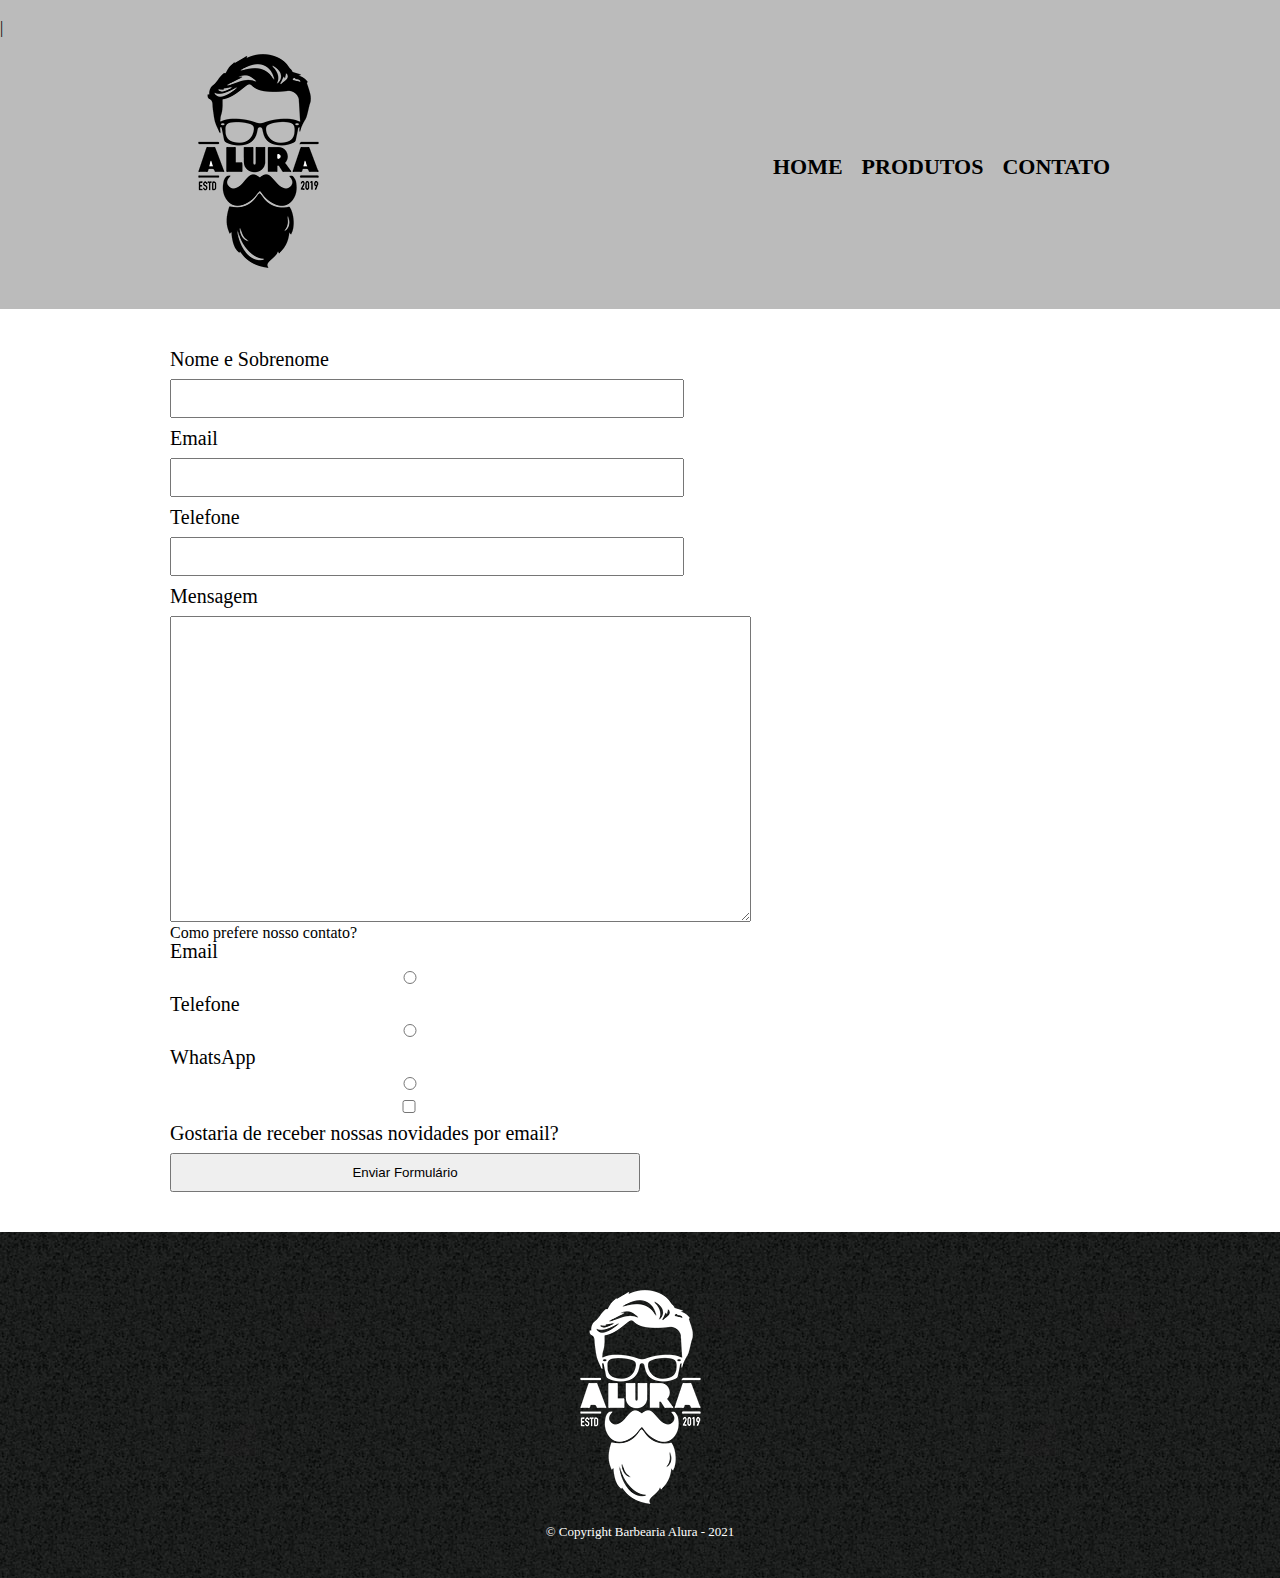
==== SITE BARBEARIA/contato.html @ 7ecb541d "Continuei o site" ====
<!DOCTYPE html>
<html lang="pt-br">
<head>
    <meta charset="UTF-8">
    <meta http-equiv="X-UA-Compatible" content="IE=edge">
    <meta name="viewport" content="width=device-width, initial-scale=1.0">
    <title>Contato - Barbearia Alura</title>
    <link rel="stylesheet" href="reset.css">
    <link rel="stylesheet" href="style.css">
</head>
<body>
    <header>
        |<div class="caixa">
            <h1><img src="logo.png"></h1>
            <nav>
                <ul>
                    <li><a href="index.html">Home</a></li>
                    <li><a href="produtos.html">Produtos</a></li>
                    <li><a href="contato.html">Contato</a></li>
                </ul>
            </nav>
        </div>
    </header>
    <main>
        <form>
            <label for="nomesobrenome">Nome e Sobrenome</label>
            <input type="text" id="nomesobrenome">

            <label for="email">Email</label>
            <input type="text" id="email">

            <label for="telefone">Telefone</label>
            <input type="text" id="telefone">

            <label for="mensagem">Mensagem</label>
            <textarea id="mensagem" cols="70" rows="20"></textarea>
                <div>
                    <p>Como prefere nosso contato?</p>
                    <label for="radio-email">Email</label>
                    <input type="radio" name="contato" value="email" id="radio-email">

                    <label for="radio-telefone">Telefone</label>
                    <input type="radio" name="contato" value="telefone" id="radio-telefone">

                    <label for="radio-whatsapp">WhatsApp</label>
                    <input type="radio" name="contato" value="whatsapp" id="radio-whatsapp">
                </div>
                <label><input type="checkbox"> Gostaria de receber nossas novidades por email?</label>

            <input type="submit" value="Enviar Formulário">
        </form>
    </main>
    <footer>
        <img src="logo-branco.png">
        <p class="copyright">&copy; Copyright Barbearia Alura - 2021</p>
    </footer>
</body>
</html>
---- SITE BARBEARIA/style.css ----
header {
    background: #bbbbbb;
    padding: 20px 0;
}
.caixa {
    position: relative;
    width: 940px;
    margin: 0 auto;
}
nav {
    position: absolute;
    top: 120px;
    right: 0;
}
nav li {
    display: inline;
}
nav a {
    text-transform: uppercase;
    color: #000000;
    font-weight: bold;
    font-size: 22px;
    text-decoration: none;
    margin: 0 0 0 15px;
}
nav a:hover {
    color: #c78c19;
    text-decoration: underline;
}
.produtos {
    width: 940px;
    margin: 0 auto;
    padding: 50px 0;
}
.produtos li {
    display: inline-block;
    text-align: center;
    width: 30%;
    vertical-align: top;
    margin: 0 1.5%;
    padding: 30px 20px;
    box-sizing: border-box;
    border: 2px solid #000000;
    border-radius: 10px;
}
.produtos li:hover{
    border-color: #c78c19;
}
.produtos li:active{
    border-color: green;
}
.produtos li:hover h2{
    font-size: 34px;
}
.produtos h2 {
   font-size: 30px;
   font-weight: bold; 
}
.produto-descriçao {
    font-size: 18px;
}
.produto-preço {
    font-size: 22px;
    font-weight: bold;
    margin-top: 10px;
}
footer {
    background: url("bg.jpg");
    text-align: center;
    padding: 40px 0;
}
.copyright {
    color: #ffffff;
    font-size: 13px;
}
main {
    width: 940px;
    margin: 0 auto;
}
form {
    margin: 40px 0;
}
form label {
    display: block;
    font-size: 20px;
    margin-bottom: 10px;
}
form input {
    display: block;
    margin-bottom: 10px;
    padding: 10px 20px;
    width: 50%;
}
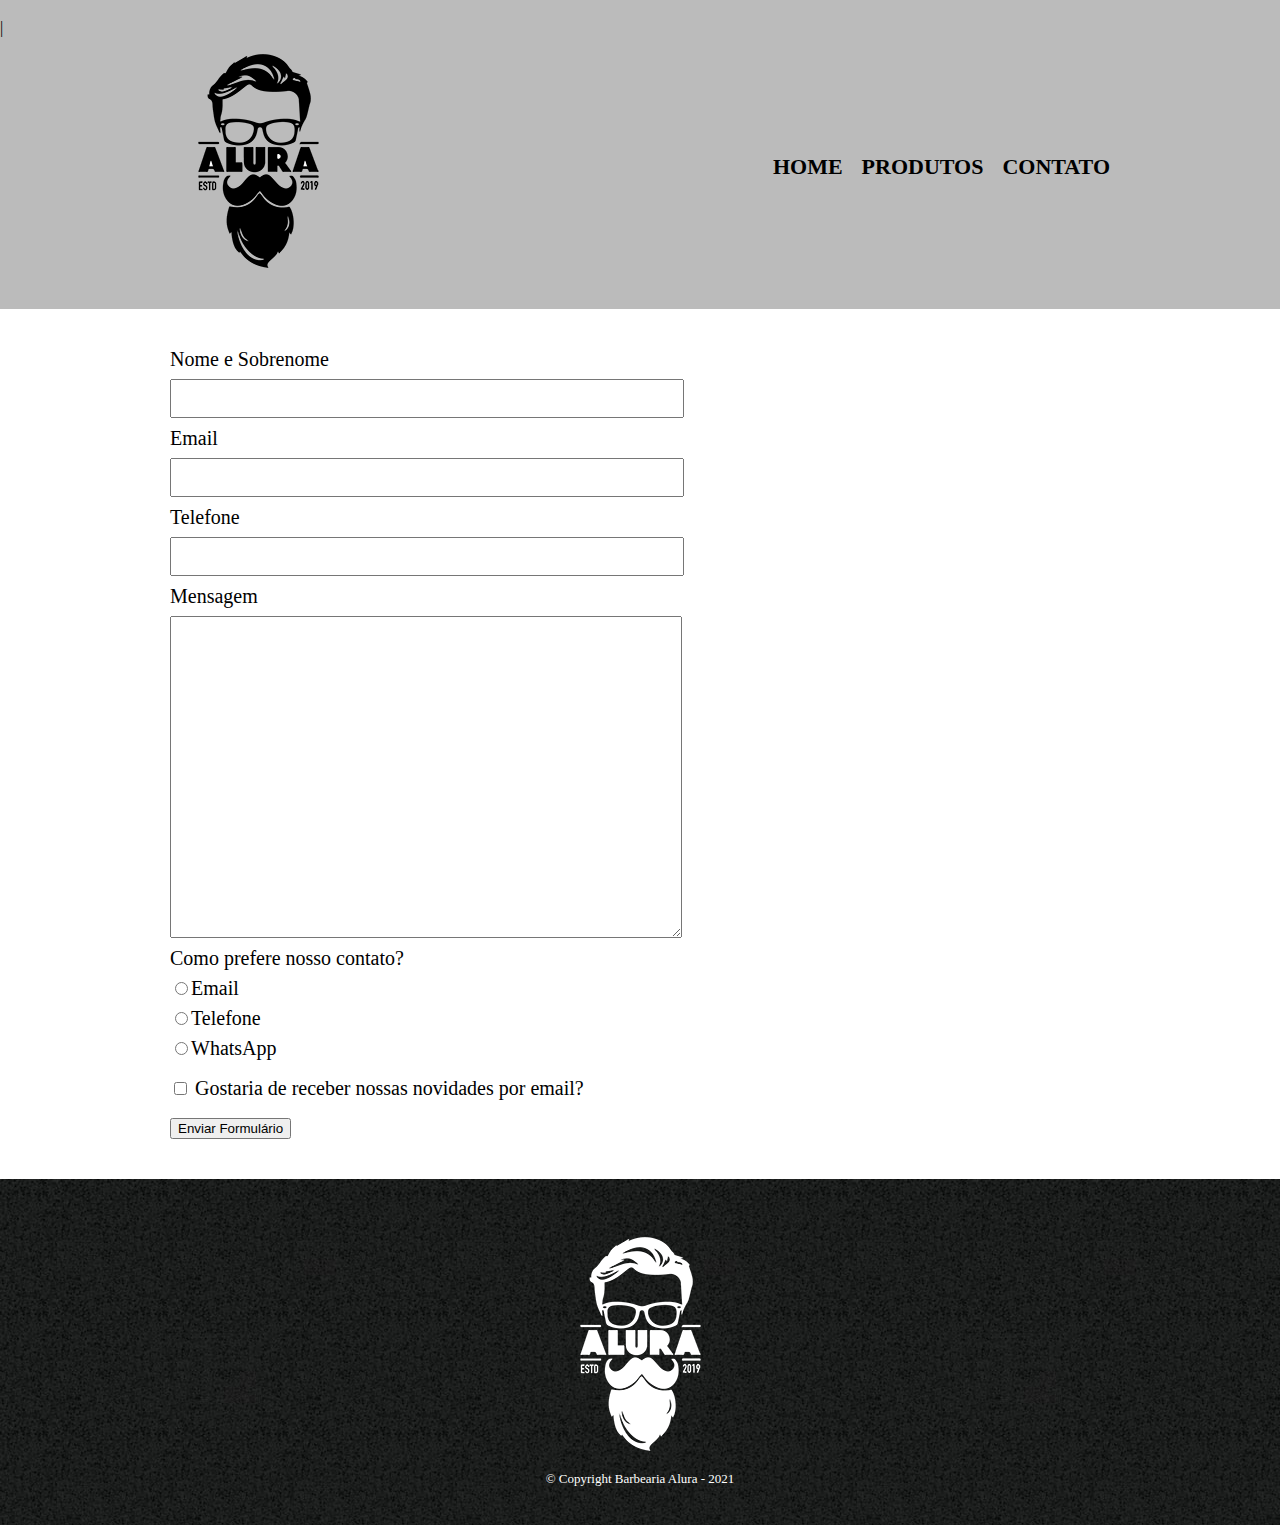
==== commit e96df9c6: "Continuação" ====
--- a/SITE BARBEARIA/contato.html
+++ b/SITE BARBEARIA/contato.html
@@ -24,28 +24,28 @@
     <main>
         <form>
             <label for="nomesobrenome">Nome e Sobrenome</label>
-            <input type="text" id="nomesobrenome">
+            <input type="text" id="nomesobrenome" class="input-padrao">
 
             <label for="email">Email</label>
-            <input type="text" id="email">
+            <input type="text" id="email" class="input-padrao">
 
             <label for="telefone">Telefone</label>
-            <input type="text" id="telefone">
+            <input type="text" id="telefone" class="input-padrao">
 
             <label for="mensagem">Mensagem</label>
-            <textarea id="mensagem" cols="70" rows="20"></textarea>
+            <textarea id="mensagem" cols="70" rows="20" class="input-padrao"></textarea>
                 <div>
                     <p>Como prefere nosso contato?</p>
-                    <label for="radio-email">Email</label>
-                    <input type="radio" name="contato" value="email" id="radio-email">
+                    <label for="radio-email"><input type="radio" name="contato" value="email" id="radio-email">Email</label>
+                    
 
-                    <label for="radio-telefone">Telefone</label>
-                    <input type="radio" name="contato" value="telefone" id="radio-telefone">
+                    <label for="radio-telefone"><input type="radio" name="contato" value="telefone" id="radio-telefone">Telefone</label>
+                    
 
-                    <label for="radio-whatsapp">WhatsApp</label>
-                    <input type="radio" name="contato" value="whatsapp" id="radio-whatsapp">
+                    <label for="radio-whatsapp"><input type="radio" name="contato" value="whatsapp" id="radio-whatsapp">WhatsApp</label>
+                    
                 </div>
-                <label><input type="checkbox"> Gostaria de receber nossas novidades por email?</label>
+                <label class="checkbox"><input type="checkbox"> Gostaria de receber nossas novidades por email?</label>
 
             <input type="submit" value="Enviar Formulário">
         </form>
--- a/SITE BARBEARIA/style.css
+++ b/SITE BARBEARIA/style.css
@@ -80,14 +80,17 @@
 form {
     margin: 40px 0;
 }
-form label {
+form label, form p {
     display: block;
     font-size: 20px;
     margin-bottom: 10px;
 }
-form input {
+.input-padrao {
     display: block;
     margin-bottom: 10px;
     padding: 10px 20px;
     width: 50%;
+}
+.checkbox {
+    margin: 20px 0;
 }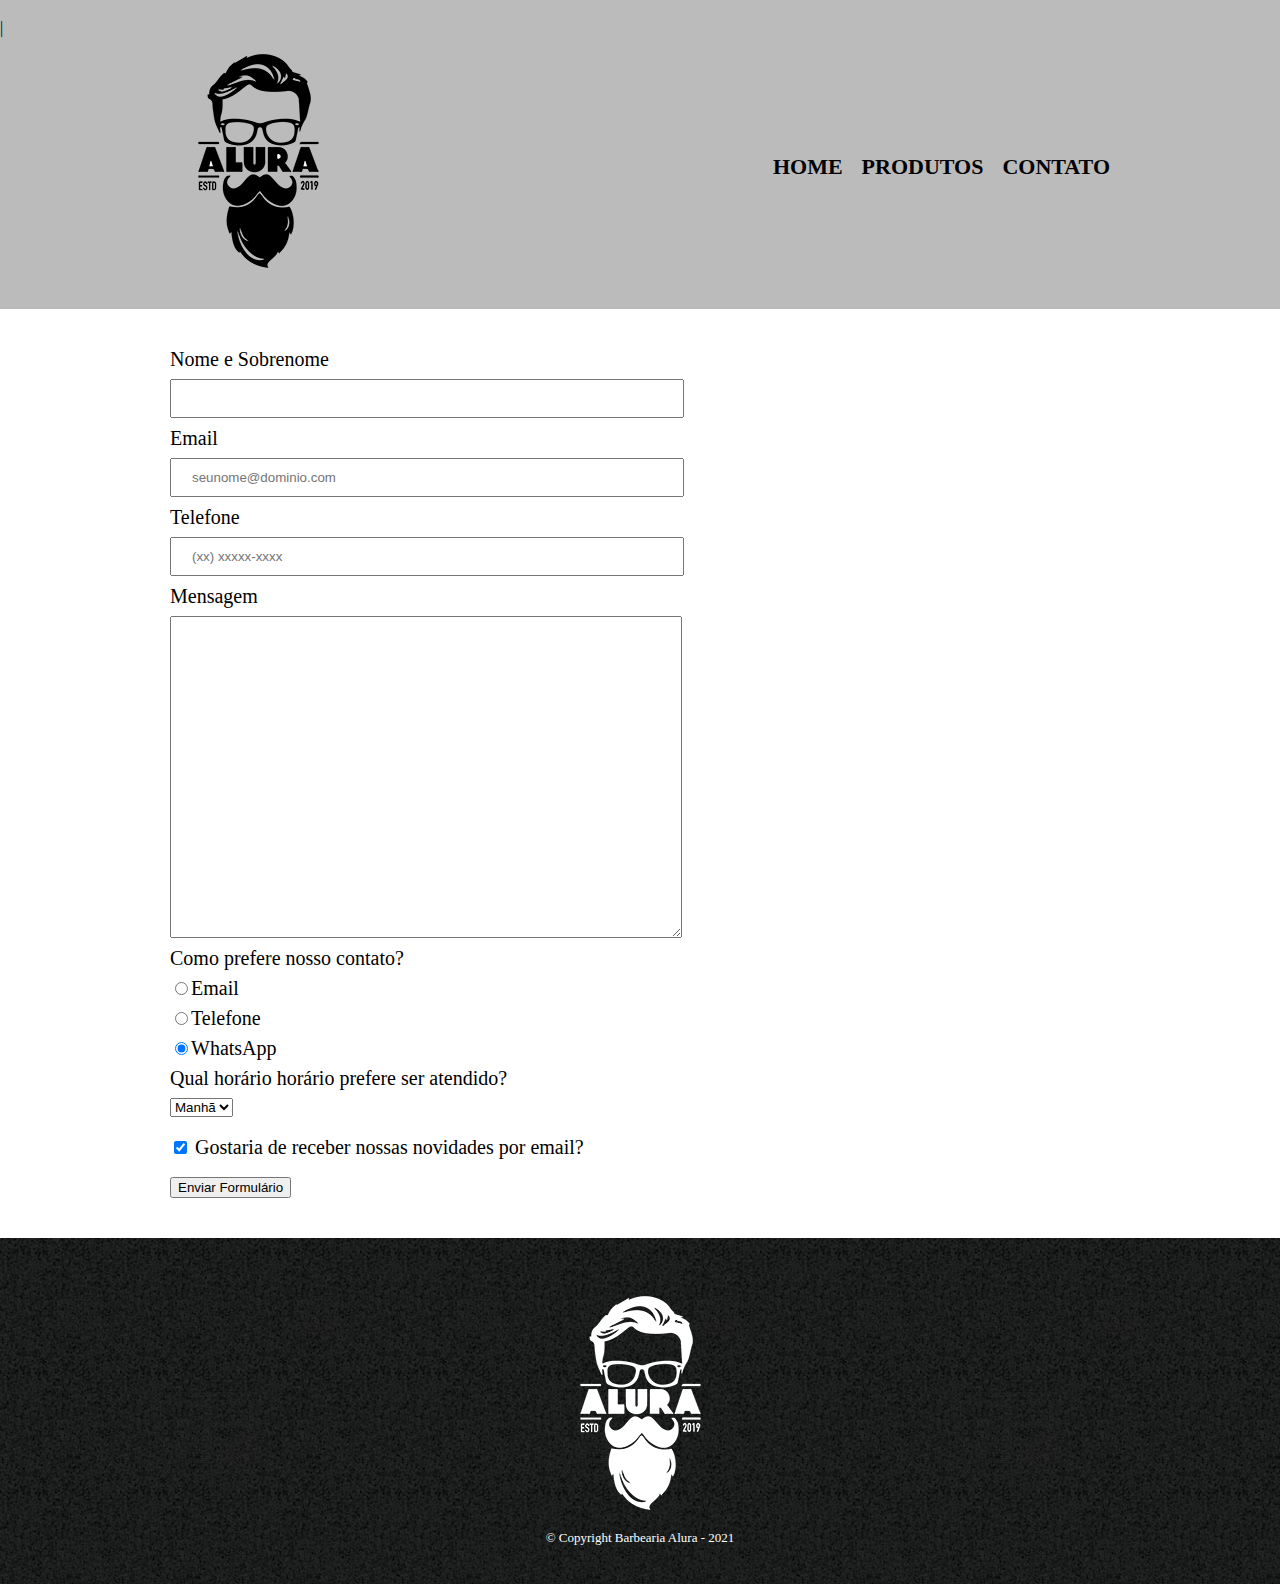
==== commit 61c94566: "Pagina Contato" ====
--- a/SITE BARBEARIA/contato.html
+++ b/SITE BARBEARIA/contato.html
@@ -11,7 +11,7 @@
 <body>
     <header>
         |<div class="caixa">
-            <h1><img src="logo.png"></h1>
+            <h1><img src="logo.png" alt="Logo da barbearia alura"></h1>
             <nav>
                 <ul>
                     <li><a href="index.html">Home</a></li>
@@ -24,34 +24,41 @@
     <main>
         <form>
             <label for="nomesobrenome">Nome e Sobrenome</label>
-            <input type="text" id="nomesobrenome" class="input-padrao">
+            <input type="text" id="nomesobrenome" class="input-padrao" required>
 
             <label for="email">Email</label>
-            <input type="text" id="email" class="input-padrao">
+            <input type="email" id="email" class="input-padrao" required placeholder="seunome@dominio.com">
 
             <label for="telefone">Telefone</label>
-            <input type="text" id="telefone" class="input-padrao">
+            <input type="tel" id="telefone" class="input-padrao" required placeholder="(xx) xxxxx-xxxx">
 
             <label for="mensagem">Mensagem</label>
-            <textarea id="mensagem" cols="70" rows="20" class="input-padrao"></textarea>
-                <div>
-                    <p>Como prefere nosso contato?</p>
+            <textarea id="mensagem" cols="70" rows="20" class="input-padrao" required></textarea>
+                <fieldset>
+                    <legend>Como prefere nosso contato?</legend>
                     <label for="radio-email"><input type="radio" name="contato" value="email" id="radio-email">Email</label>
                     
 
                     <label for="radio-telefone"><input type="radio" name="contato" value="telefone" id="radio-telefone">Telefone</label>
                     
 
-                    <label for="radio-whatsapp"><input type="radio" name="contato" value="whatsapp" id="radio-whatsapp">WhatsApp</label>
-                    
-                </div>
-                <label class="checkbox"><input type="checkbox"> Gostaria de receber nossas novidades por email?</label>
+                    <label for="radio-whatsapp"><input type="radio" name="contato" value="whatsapp" id="radio-whatsapp" checked>WhatsApp</label>
+                </fieldset>
+                <fieldset>
+                    <legend>Qual horário horário prefere ser atendido?</legend>
+                        <select>
+                            <option>Manhã</option>
+                            <option>Tarde</option>
+                            <option>Noite</option>
+                        </select>
+                </fieldset>
+                <label class="checkbox"><input type="checkbox" checked> Gostaria de receber nossas novidades por email?</label>
 
             <input type="submit" value="Enviar Formulário">
         </form>
     </main>
     <footer>
-        <img src="logo-branco.png">
+        <img src="logo-branco.png" alt="Logo da barbearia alura">
         <p class="copyright">&copy; Copyright Barbearia Alura - 2021</p>
     </footer>
 </body>
--- a/SITE BARBEARIA/style.css
+++ b/SITE BARBEARIA/style.css
@@ -80,7 +80,7 @@
 form {
     margin: 40px 0;
 }
-form label, form p {
+form label, form legend {
     display: block;
     font-size: 20px;
     margin-bottom: 10px;
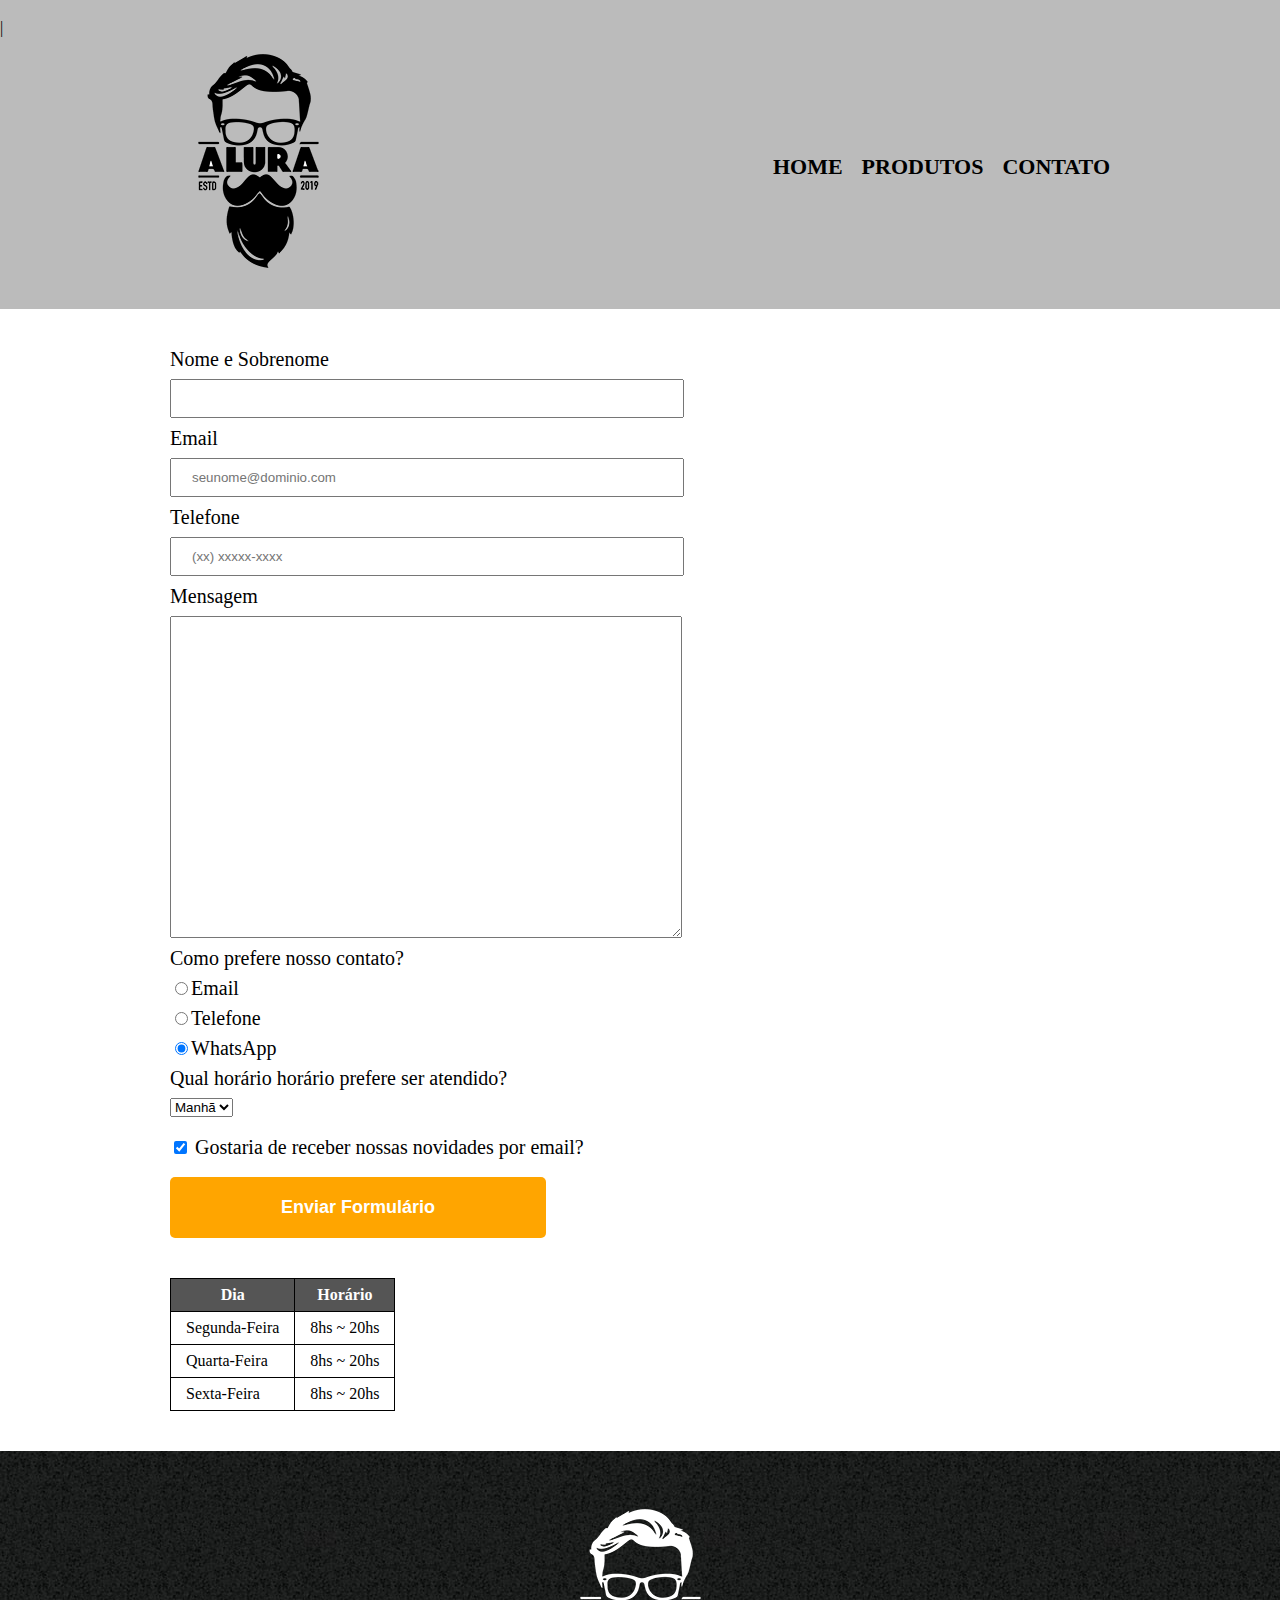
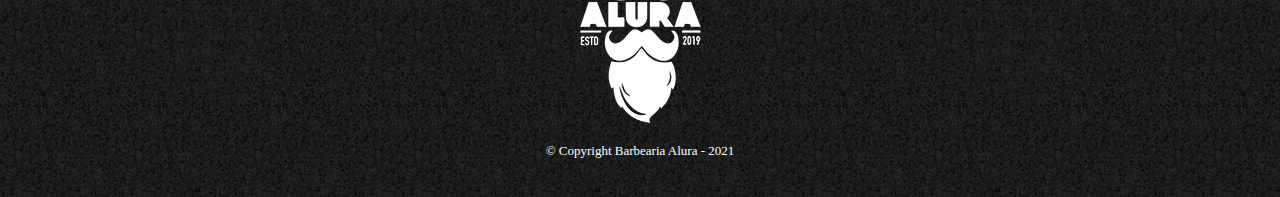
==== commit be366da0: "Página de Contato" ====
--- a/SITE BARBEARIA/contato.html
+++ b/SITE BARBEARIA/contato.html
@@ -54,8 +54,31 @@
                 </fieldset>
                 <label class="checkbox"><input type="checkbox" checked> Gostaria de receber nossas novidades por email?</label>
 
-            <input type="submit" value="Enviar Formulário">
+            <input type="submit" value="Enviar Formulário" class="enviar">
         </form>
+        <table>
+            <thead>
+                <tr>
+                    <th>Dia</th>
+                    <th>Horário</th>
+                </tr>
+            </thead>
+            <tbody>
+                <tr>
+                    <td>Segunda-Feira</td>
+                    <td>8hs ~ 20hs</td>
+                </tr>
+                <tr>
+                    <td>Quarta-Feira</td>
+                    <td>8hs ~ 20hs</td>
+                </tr>
+                <tr>
+                    <td>Sexta-Feira</td>
+                    <td>8hs ~ 20hs</td>
+                </tr> 
+            </tbody>  
+        </table>
+
     </main>
     <footer>
         <img src="logo-branco.png" alt="Logo da barbearia alura">
--- a/SITE BARBEARIA/style.css
+++ b/SITE BARBEARIA/style.css
@@ -93,4 +93,32 @@
 }
 .checkbox {
     margin: 20px 0;
+}
+.enviar {
+    width: 40%;
+    padding: 20px 0;
+    background: orange;
+    color: white;
+    font-weight: bold;
+    font-size: 18px;
+    border: none;
+    border-radius: 5px;
+    transition: 1s all;
+    cursor: pointer;
+}
+.enviar:hover{
+    background: darkorange;
+    transform: scale(1.2);
+}
+table {
+    margin: 20px 0 40px;
+}
+thead{
+    background: #555555;
+    color: white;
+    font-weight: bold;
+}
+td, th{
+    border: 1px solid #000000;
+    padding: 8px 15px;
 }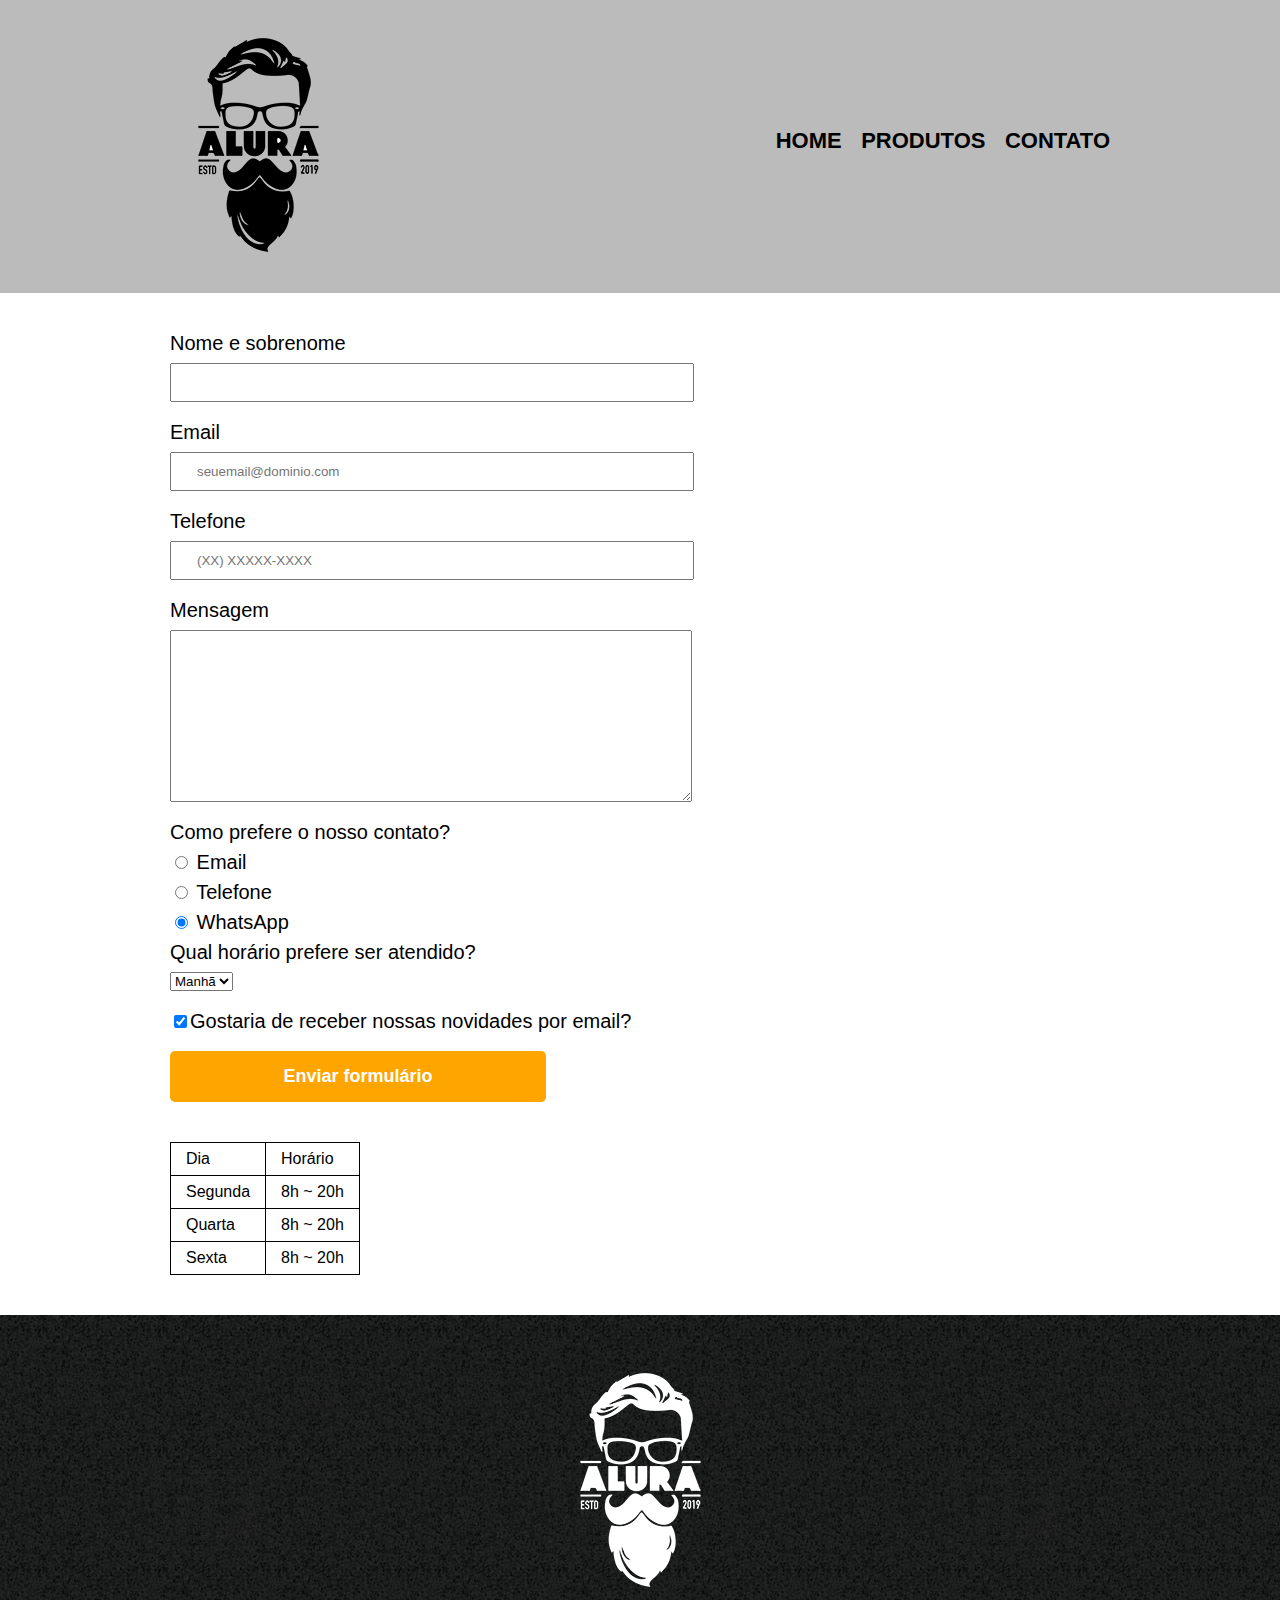
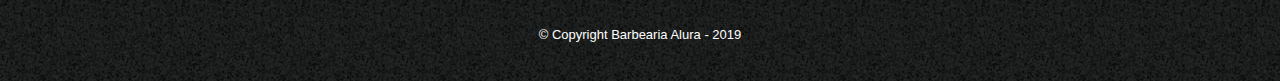
==== commit c541785b: "Pagina principal" ====
--- a/SITE BARBEARIA/contato.html
+++ b/SITE BARBEARIA/contato.html
@@ -1,88 +1,87 @@
 <!DOCTYPE html>
-<html lang="pt-br">
-<head>
-    <meta charset="UTF-8">
-    <meta http-equiv="X-UA-Compatible" content="IE=edge">
-    <meta name="viewport" content="width=device-width, initial-scale=1.0">
-    <title>Contato - Barbearia Alura</title>
-    <link rel="stylesheet" href="reset.css">
-    <link rel="stylesheet" href="style.css">
-</head>
-<body>
-    <header>
-        |<div class="caixa">
-            <h1><img src="logo.png" alt="Logo da barbearia alura"></h1>
-            <nav>
-                <ul>
-                    <li><a href="index.html">Home</a></li>
-                    <li><a href="produtos.html">Produtos</a></li>
-                    <li><a href="contato.html">Contato</a></li>
-                </ul>
-            </nav>
-        </div>
-    </header>
-    <main>
-        <form>
-            <label for="nomesobrenome">Nome e Sobrenome</label>
-            <input type="text" id="nomesobrenome" class="input-padrao" required>
+<html>
+	<head>
+		<meta charset="UTF-8">
+		<title>Contato - Barbearia Alura</title>
 
-            <label for="email">Email</label>
-            <input type="email" id="email" class="input-padrao" required placeholder="seunome@dominio.com">
+		<link rel="stylesheet" href="reset.css">
+		<link rel="stylesheet" href="style.css">
+	</head>
+	<body>
+		<header>
+			<div class="caixa">
+				<h1><img src="logo.png" alt="Logo da Barbearia Alura"></h1>
 
-            <label for="telefone">Telefone</label>
-            <input type="tel" id="telefone" class="input-padrao" required placeholder="(xx) xxxxx-xxxx">
+				<nav>
+					<ul>
+						<li><a href="index.html">Home</a></li>
+						<li><a href="produtos.html">Produtos</a></li>
+						<li><a href="contato.html">Contato</a></li>
+					</ul>
+				</nav>
+			</div>
+		</header>
 
-            <label for="mensagem">Mensagem</label>
-            <textarea id="mensagem" cols="70" rows="20" class="input-padrao" required></textarea>
-                <fieldset>
-                    <legend>Como prefere nosso contato?</legend>
-                    <label for="radio-email"><input type="radio" name="contato" value="email" id="radio-email">Email</label>
-                    
+		<main>
+			<form>
+				<label for="nomesobrenome">Nome e sobrenome</label>
+				<input type="text" id="nomesobrenome" class="input-padrao" required>
 
-                    <label for="radio-telefone"><input type="radio" name="contato" value="telefone" id="radio-telefone">Telefone</label>
-                    
+				<label for="email">Email</label>
+				<input type="email" id="email" class="input-padrao" required placeholder="seuemail@dominio.com">
 
-                    <label for="radio-whatsapp"><input type="radio" name="contato" value="whatsapp" id="radio-whatsapp" checked>WhatsApp</label>
-                </fieldset>
-                <fieldset>
-                    <legend>Qual horário horário prefere ser atendido?</legend>
-                        <select>
-                            <option>Manhã</option>
-                            <option>Tarde</option>
-                            <option>Noite</option>
-                        </select>
-                </fieldset>
-                <label class="checkbox"><input type="checkbox" checked> Gostaria de receber nossas novidades por email?</label>
+				<label for="telefone">Telefone</label>
+				<input type="tel" id="telefone" class="input-padrao" required placeholder="(XX) XXXXX-XXXX">
 
-            <input type="submit" value="Enviar Formulário" class="enviar">
-        </form>
-        <table>
-            <thead>
-                <tr>
-                    <th>Dia</th>
-                    <th>Horário</th>
-                </tr>
-            </thead>
-            <tbody>
-                <tr>
-                    <td>Segunda-Feira</td>
-                    <td>8hs ~ 20hs</td>
-                </tr>
-                <tr>
-                    <td>Quarta-Feira</td>
-                    <td>8hs ~ 20hs</td>
-                </tr>
-                <tr>
-                    <td>Sexta-Feira</td>
-                    <td>8hs ~ 20hs</td>
-                </tr> 
-            </tbody>  
-        </table>
+				<label for="mensagem">Mensagem</label>
+				<textarea cols="70" rows="10" id="mensagem" class="input-padrao" required></textarea>
 
-    </main>
-    <footer>
-        <img src="logo-branco.png" alt="Logo da barbearia alura">
-        <p class="copyright">&copy; Copyright Barbearia Alura - 2021</p>
-    </footer>
-</body>
+				<fieldset>
+					<legend>Como prefere o nosso contato?</legend>
+					<label for="radio-email"><input type="radio" name="contato" value="email" id="radio-email"> Email</label>
+					
+					<label for="radio-telefone"><input type="radio" name="contato" value="telefone" id="radio-telefone"> Telefone</label>
+					
+					<label for="radio-whatsapp"><input type="radio" name="contato" value="whatsapp" id="radio-whatsapp" checked> WhatsApp</label>
+				</fieldset>
+
+				<fieldset>
+					<legend>Qual horário prefere ser atendido?</legend>
+					<select>
+						<option>Manhã</option>
+						<option>Tarde</option>
+						<option>Noite</option>
+					</select>
+				</fieldset>
+
+				<label class="checkbox"><input type="checkbox" checked>Gostaria de receber nossas novidades por email?</label>
+
+				<input type="submit" value="Enviar formulário" class="enviar">
+			</form>
+
+			<table>
+				<tr>
+					<td>Dia</td>
+					<td>Horário</td>
+				</tr>
+				<tr>
+					<td>Segunda</td>
+					<td>8h ~ 20h</td>
+				</tr>
+				<tr>
+					<td>Quarta</td>
+					<td>8h ~ 20h</td>
+				</tr>
+				<tr>
+					<td>Sexta</td>
+					<td>8h ~ 20h</td>
+				</tr>
+			</table>
+		</main>
+
+		<footer>
+			<img src="logo-branco.png" alt="Logo da Barbearia Alura">
+			<p class="copyright">&copy; Copyright Barbearia Alura - 2019</p>
+		</footer>
+	</body>
 </html>--- a/SITE BARBEARIA/style.css
+++ b/SITE BARBEARIA/style.css
@@ -1,124 +1,203 @@
+body {
+	font-family: 'Montserrat', sans-serif;
+}
+
 header {
-    background: #bbbbbb;
-    padding: 20px 0;
-}
+	background: #BBBBBB;
+	padding: 20px 0;
+}
+
 .caixa {
-    position: relative;
-    width: 940px;
-    margin: 0 auto;
-}
+	position: relative;
+	width: 940px;
+	margin: 0 auto;
+}
+
 nav {
-    position: absolute;
-    top: 120px;
-    right: 0;
-}
+	position: absolute;
+	top: 110px;
+	right: 0;
+}
+
 nav li {
-    display: inline;
-}
+	display: inline;
+	margin: 0 0 0 15px;
+}
+
 nav a {
-    text-transform: uppercase;
-    color: #000000;
-    font-weight: bold;
-    font-size: 22px;
-    text-decoration: none;
-    margin: 0 0 0 15px;
-}
+	text-transform: uppercase;
+	color: #000000;
+	font-weight: bold;
+	font-size: 22px;
+	text-decoration: none;
+}
+
 nav a:hover {
-    color: #c78c19;
-    text-decoration: underline;
-}
+	color: #C78C19;
+	text-decoration: underline;
+}
+
 .produtos {
-    width: 940px;
-    margin: 0 auto;
-    padding: 50px 0;
-}
+	width: 940px;
+	margin: 0 auto;
+	padding: 50px 0;
+}
+
 .produtos li {
-    display: inline-block;
-    text-align: center;
-    width: 30%;
-    vertical-align: top;
-    margin: 0 1.5%;
-    padding: 30px 20px;
-    box-sizing: border-box;
-    border: 2px solid #000000;
-    border-radius: 10px;
-}
-.produtos li:hover{
-    border-color: #c78c19;
-}
-.produtos li:active{
-    border-color: green;
-}
-.produtos li:hover h2{
-    font-size: 34px;
-}
+	display: inline-block;
+	text-align: center;
+	width: 30%;
+	vertical-align: top;
+	margin: 0 1.5%;
+	padding: 30px 20px;
+	box-sizing: border-box;
+	border: 2px solid #000000;
+	border-radius: 10px;
+}
+
+.produtos li:hover {
+	border-color: #C78C19;
+}
+
+.produtos li:active {
+	border-color: #088C19;	
+}
+
+.produtos li:hover h2 {
+	font-size: 34px;
+}
+
 .produtos h2 {
-   font-size: 30px;
-   font-weight: bold; 
-}
-.produto-descriçao {
-    font-size: 18px;
-}
-.produto-preço {
-    font-size: 22px;
-    font-weight: bold;
-    margin-top: 10px;
-}
+	font-size: 30px;
+	font-weight: bold;
+}
+
+.produto-descricao {
+	font-size: 18px;
+}
+
+.produto-preco {
+	font-size: 22px;
+	font-weight: bold;
+	margin-top: 10px;
+}
+
 footer {
-    background: url("bg.jpg");
-    text-align: center;
-    padding: 40px 0;
-}
+	text-align: center;
+	background: url("bg.jpg");
+	padding: 40px 0;
+}
+
 .copyright {
-    color: #ffffff;
-    font-size: 13px;
-}
+	color: #FFFFFF;
+	font-size: 13px;
+	margin: 20px 0 0;
+}
+
 main {
-    width: 940px;
-    margin: 0 auto;
-}
+	width: 940px;
+	margin: 0 auto;
+}
+
 form {
-    margin: 40px 0;
-}
+	margin: 40px 0;
+}
+
 form label, form legend {
-    display: block;
-    font-size: 20px;
-    margin-bottom: 10px;
-}
+	display:block;
+	font-size: 20px;
+	margin: 0 0 10px;
+}
+
 .input-padrao {
-    display: block;
-    margin-bottom: 10px;
-    padding: 10px 20px;
-    width: 50%;
-}
+	display: block;
+	margin: 0 0 20px;
+	padding: 10px 25px;
+	width: 50%;
+}
+
 .checkbox {
-    margin: 20px 0;
-}
+	margin: 20px 0;
+}
+
 .enviar {
-    width: 40%;
-    padding: 20px 0;
-    background: orange;
-    color: white;
-    font-weight: bold;
-    font-size: 18px;
-    border: none;
-    border-radius: 5px;
-    transition: 1s all;
-    cursor: pointer;
-}
-.enviar:hover{
-    background: darkorange;
-    transform: scale(1.2);
-}
+	width:40%;
+	padding: 15px 0;
+	background: orange;
+	color: white;
+	font-weight: bold;
+	font-size: 18px;
+	border: none;
+	border-radius: 5px;
+	transition: 1s all;
+	cursor: pointer;
+}
+
+.enviar:hover {
+	background: darkorange;
+	transform: scale(1.2);
+}
+
 table {
-    margin: 20px 0 40px;
-}
-thead{
-    background: #555555;
-    color: white;
-    font-weight: bold;
-}
-td, th{
-    border: 1px solid #000000;
-    padding: 8px 15px;
+	margin: 20px 0 40px;
+}
+
+thead {
+	background: #555555;
+	color: white;
+	font-weight: bold;
+}
+
+td, th {
+	border: 1px solid #000000;
+	padding: 8px 15px;
+}
+
+
+/* css da página inicial */
+.banner {
+	width:100%;
+}
+
+.titulo-principal {
+	text-align: center;
+	font-size: 2em;
+	margin: 0 0 1em;
+	clear: left;
+}
+
+.principal p {
+	margin: 0 0 1em;
+}
+
+.principal strong {
+	font-weight: bold;
+}
+
+.principal em {
+	font-style: italic;
+}
+
+.utensilios {
+	width: 120px;
+	float: left;
+	margin: 0 20px 20px 0;
+}
+
+.imagembeneficios {
+	width: 60%;
+}
+
+.mapa {
+	padding: 3em 0;
+}
+
+.mapa p {
+	margin: 0 0 2em;
+	text-align: center;
+}
+
+.video {
+	width: 560px;
+	margin: 1em auto;
 }